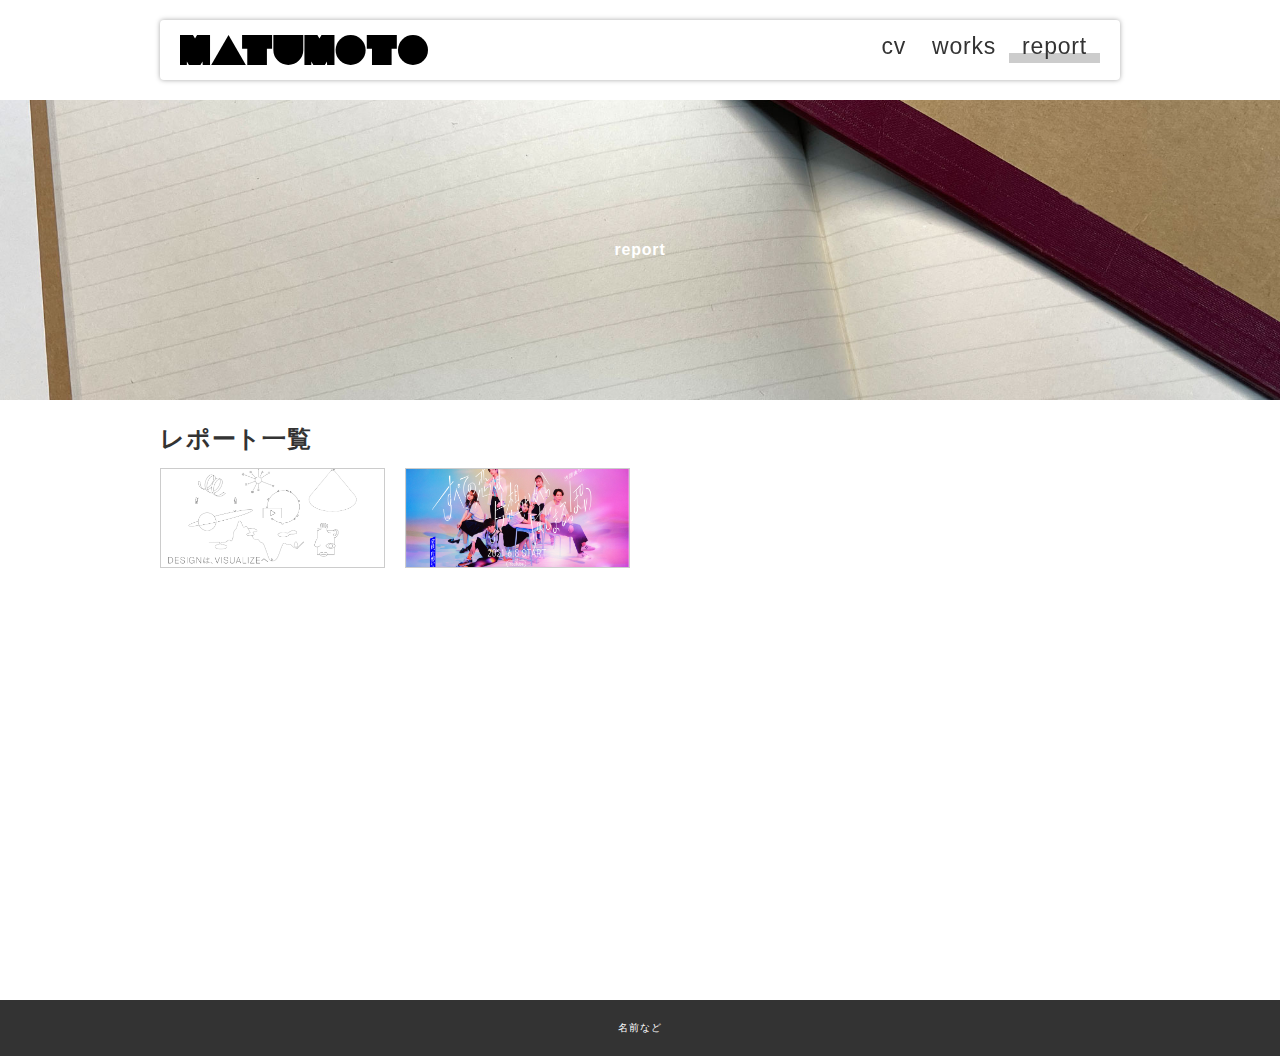
==== reports/index.html @ 4b15c16c "Initial commit" ====
<!DOCTYPE html>
<html lang="ja">
<head>
  <meta charset="UTF-8">
  <meta http-equiv="X-UA-Compatible" content="IE=edge">
  <meta name="viewport" content="width=device-width, initial-scale=1.0">
  <!-- トップページとはリンクが変わるので注意 -->
  <link rel="stylesheet" href="../css/style.css">
  <title>レポート一覧ページ</title>
</head>
<body class="contents_page">
  
  <header>
    <div class="inner">
      <p id="header_logo">
        <a href="../index.html"><img src="../images/logo.svg" alt=""></a>
      </p>
      <ul id="global_menu">
        <!-- トップページとはリンクが変わるので注意 -->
        <li><a href="../cv.html">cv</a></li>
        <li><a href="../works/index.html">works</a></li>
        <li class="current"><a href="./index.html">report</a></li>
      </ul>
    </div>
  </header>

  <section>
    <!-- 空の要素だけどcssで背景を設定している -->
    <div class="report_eye_catch">
      report
    </div>
    <div class="contents">
      <h2>レポート一覧</h2>
      <ul class="thumb_list">
        <li><a href="./report01.html"><img src="./images/thumb01.png" alt="サムネイル"></a></li>
        <li><a href="#"><img src="./images/thumb02.png" alt="サムネイル"></a></li>
      </ul>
    </div>
  </section>

  <footer>
    名前など
  </footer>


</body>
</html>
---- css/style.css ----
@charset "UTF-8";
/*======================================================
基本
======================================================*/
* {
  box-sizing: border-box;
  margin: 0;
  padding: 0;
}

html {
  font-size: 62.5%;
}

html,
body {
  height: 100%;
  font-feature-settings: "palt";
  background-color: #fff;
  position: relative;
}

body {
  font-size: 1.6rem;
  line-height: 1.6;
  font-family: "游ゴシック体", YuGothic, "游ゴシック", "Yu Gothic", "ヒラギノ角ゴ ProN W3", "Hiragino Kaku Gothic ProN", "メイリオ", Meiryo, sans-serif;
  color: #333333;
  letter-spacing: 0.05em;
}

body.contents_page {
  padding-top: 100px;
}

a {
  color: inherit;
  transition: 0.3s opacity;
}

a:hover {
  opacity: 0.7;
}

img {
  max-width: 100%;
  height: auto;
}

li {
  list-style: none;
}

@media (min-width: 901px) {
  .sp_only {
    display: none !important;
  }
}

@media (max-width: 900px) {
  .pc_only {
    display: none !important;
  }
}

/*======================================================
header
======================================================*/
header {
  position: fixed;
  z-index: 2;
  max-width: 1000px;
  top: 0;
  left: 0;
  right: 0;
  margin: auto;
}

header a {
  display: block;
  text-decoration: none;
}

header .inner {
  display: flex;
  background-color: #fff;
  justify-content: space-between;
  padding: 15px 20px;
  box-shadow: 0px 0px 5px rgba(0, 0, 0, 0.35);
  border-radius: 4px;
  margin: 20px;
}

/*======================================================
footer
======================================================*/
footer {
  background-color: #333;
  color: #fff;
  text-align: center;
  padding: 20px;
  font-size: 10px;
}

/*======================================================
コンテンツ
======================================================*/
#header_logo img {
  display: block;
}

#global_menu {
  display: flex;
  font-size: 23px;
  position: relative;
}

#global_menu a {
  padding: 0px 13px;
  line-height: 1;
  position: relative;
}

#global_menu li {
  position: relative;
}

#global_menu li.current::before {
  content: "";
  bottom: 2px;
  position: absolute;
  width: 100%;
  height: 10px;
  background-color: #ccc;
}

.top_eye_catch {
  height: 500px;
  background-image: url(../images/top.jpg);
  background-size: cover;
  background-position: center center;
  background-attachment: fixed;
  display: flex;
  align-items: center;
  justify-content: center;
  color: #fff;
  font-weight: bold;
}

.report_eye_catch {
  height: 300px;
  background-image: url(../images/report.jpg);
  background-size: cover;
  background-position: center center;
  display: flex;
  align-items: center;
  justify-content: center;
  color: #fff;
  font-weight: bold;
}

.contents {
  max-width: 1000px;
  min-height: 600px;
  padding: 20px;
  margin: auto;
}

.thumb_list {
  display: flex;
  flex-wrap: wrap;
  margin: 0 -10px;
}

.thumb_list li {
  width: 25%;
  height: 120px;
  padding: 10px;
}

.thumb_list li a {
  display: block;
  height: 100%;
}

.thumb_list li a img {
  display: block;
  border: 1px solid #ccc;
  width: 100%;
  height: 100%;
  object-fit: cover;
  object-position: center center;
}

/*======================================================
report
======================================================*/
.report {
  border: 1px solid #ccc;
  padding: 40px;
}

.report .outline {
  margin-bottom: 40px;
  display: flex;
}

.report .outline .pic {
  width: 45%;
  border: 3px solid #999;
}

.report .outline .txt {
  flex: 1;
  padding-left: 20px;
}

.report h1 {
  margin-bottom: 20px;
  padding-left: 10px;
  border-left: 5px solid #ff9a02;
}

.ex_link {
  display: inline-block;
  position: relative;
  padding: 4px;
  padding-left: 26px;
}

.ex_link::before {
  box-sizing: border-box;
  content: "";
  display: block;
  width: 20px;
  height: 14px;
  border: 3px solid #666;
  border-radius: 3px;
  position: absolute;
  left: 0;
  top: 0;
  bottom: 0;
  margin: auto;
}

/*======================================================
汎用
======================================================*/
.mb_m {
  margin-bottom: 20px;
}
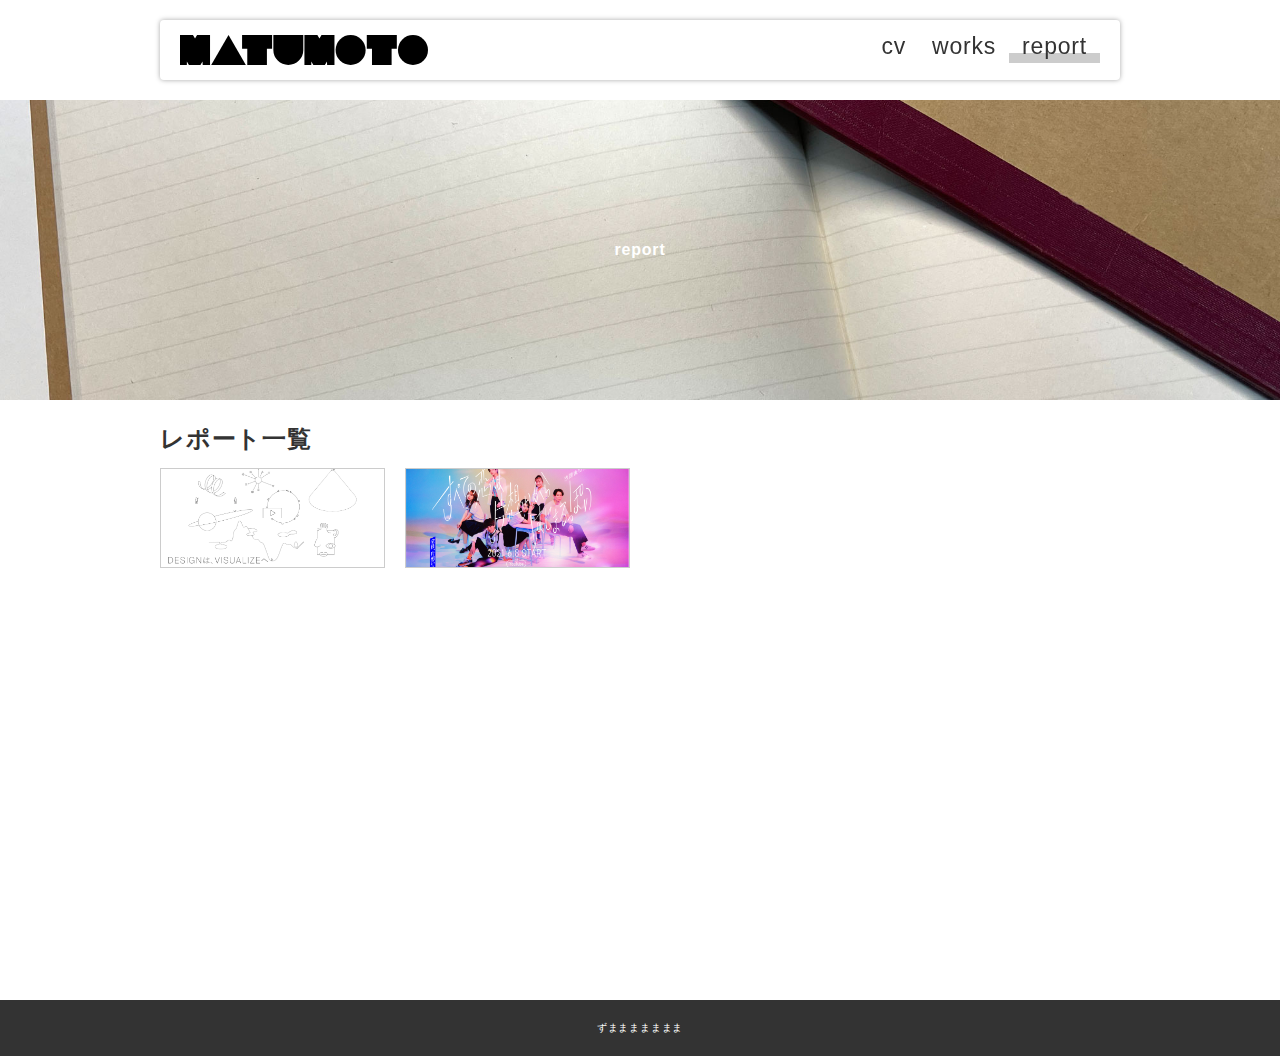
==== commit 81d650fa: "背景を変更" ====
--- a/reports/index.html
+++ b/reports/index.html
@@ -39,7 +39,7 @@
   </section>
 
   <footer>
-    名前など
+    ずままままままま
   </footer>
 
 
--- a/css/style.css
+++ b/css/style.css
@@ -135,7 +135,7 @@
 
 .top_eye_catch {
   height: 500px;
-  background-image: url(../images/top.jpg);
+  background-image: url(../images/image.png);
   background-size: cover;
   background-position: center center;
   background-attachment: fixed;
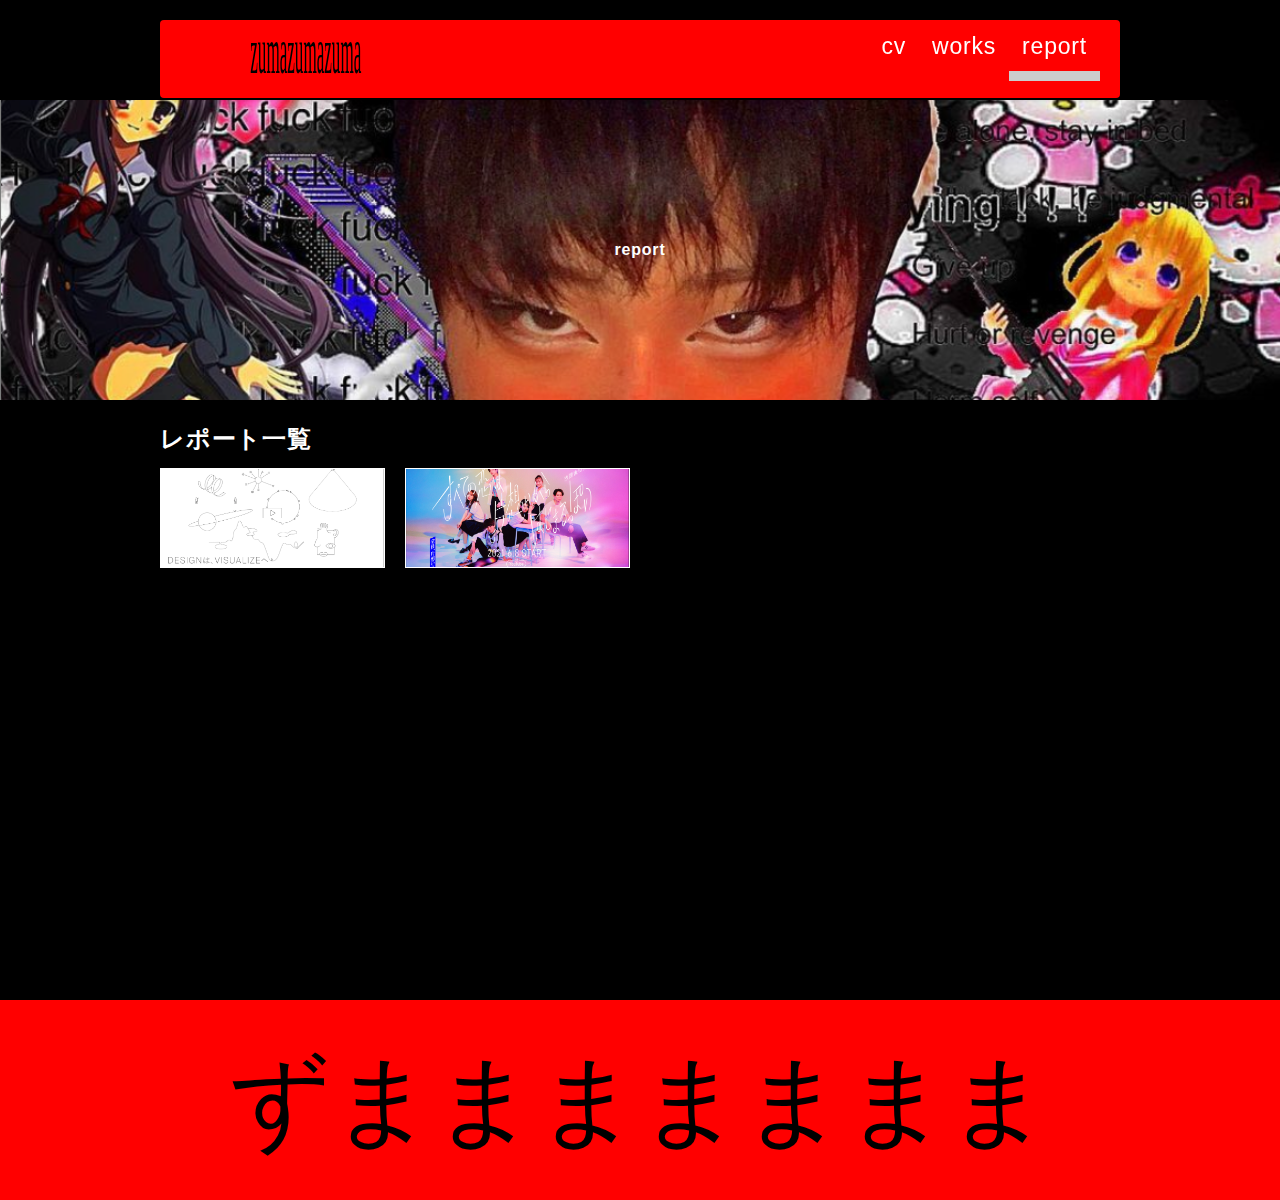
==== commit 98c1739e: "Update index.html" ====
--- a/reports/index.html
+++ b/reports/index.html
@@ -6,7 +6,7 @@
   <meta name="viewport" content="width=device-width, initial-scale=1.0">
   <!-- トップページとはリンクが変わるので注意 -->
   <link rel="stylesheet" href="../css/style.css">
-  <title>レポート一覧ページ</title>
+  <title>繝ｬ繝昴?繝井ｸ?隕ｧ繝壹?繧ｸ</title>
 </head>
 <body class="contents_page">
   
--- a/css/style.css
+++ b/css/style.css
@@ -16,7 +16,7 @@
 body {
   height: 100%;
   font-feature-settings: "palt";
-  background-color: #fff;
+  background-color:black;
   position: relative;
 }
 
@@ -24,7 +24,7 @@
   font-size: 1.6rem;
   line-height: 1.6;
   font-family: "游ゴシック体", YuGothic, "游ゴシック", "Yu Gothic", "ヒラギノ角ゴ ProN W3", "Hiragino Kaku Gothic ProN", "メイリオ", Meiryo, sans-serif;
-  color: #333333;
+  color:white;
   letter-spacing: 0.05em;
 }
 
@@ -82,7 +82,7 @@
 
 header .inner {
   display: flex;
-  background-color: #fff;
+  background-color:red;
   justify-content: space-between;
   padding: 15px 20px;
   box-shadow: 0px 0px 5px rgba(0, 0, 0, 0.35);
@@ -94,18 +94,20 @@
 footer
 ======================================================*/
 footer {
-  background-color: #333;
-  color: #fff;
+  background-color:red;
+  color:black;
   text-align: center;
   padding: 20px;
-  font-size: 10px;
+  font-size: 100px;
 }
 
 /*======================================================
 コンテンツ
 ======================================================*/
 #header_logo img {
-  display: block;
+  /*display: block;*/
+  width: 300px;
+  height:40px;
 }
 
 #global_menu {
@@ -142,13 +144,13 @@
   display: flex;
   align-items: center;
   justify-content: center;
-  color: #fff;
+  color:black;
   font-weight: bold;
 }
 
 .report_eye_catch {
   height: 300px;
-  background-image: url(../images/report.jpg);
+  background-image: url(../images/image.png);
   background-size: cover;
   background-position: center center;
   display: flex;
@@ -158,6 +160,17 @@
   font-weight: bold;
 }
 
+.cv_eye_catch {
+  height: 300px;
+  background-image: url(../images/image.png);
+  background-size: cover;
+  background-position: center center;
+  display: flex;
+  align-items: center;
+  justify-content: center;
+  color: #fff;
+  font-weight: bold;
+}
 .contents {
   max-width: 1000px;
   min-height: 600px;
@@ -184,7 +197,7 @@
 
 .thumb_list li a img {
   display: block;
-  border: 1px solid #ccc;
+  border: 1px solid white;
   width: 100%;
   height: 100%;
   object-fit: cover;
@@ -195,7 +208,7 @@
 report
 ======================================================*/
 .report {
-  border: 1px solid #ccc;
+  border: 1px solid white;
   padding: 40px;
 }
 
@@ -206,7 +219,7 @@
 
 .report .outline .pic {
   width: 45%;
-  border: 3px solid #999;
+  border: 3px solid black;
 }
 
 .report .outline .txt {
@@ -217,7 +230,7 @@
 .report h1 {
   margin-bottom: 20px;
   padding-left: 10px;
-  border-left: 5px solid #ff9a02;
+  border-left: 5px solid red;
 }
 
 .ex_link {
@@ -233,7 +246,7 @@
   display: block;
   width: 20px;
   height: 14px;
-  border: 3px solid #666;
+  border: 3px solid white;
   border-radius: 3px;
   position: absolute;
   left: 0;
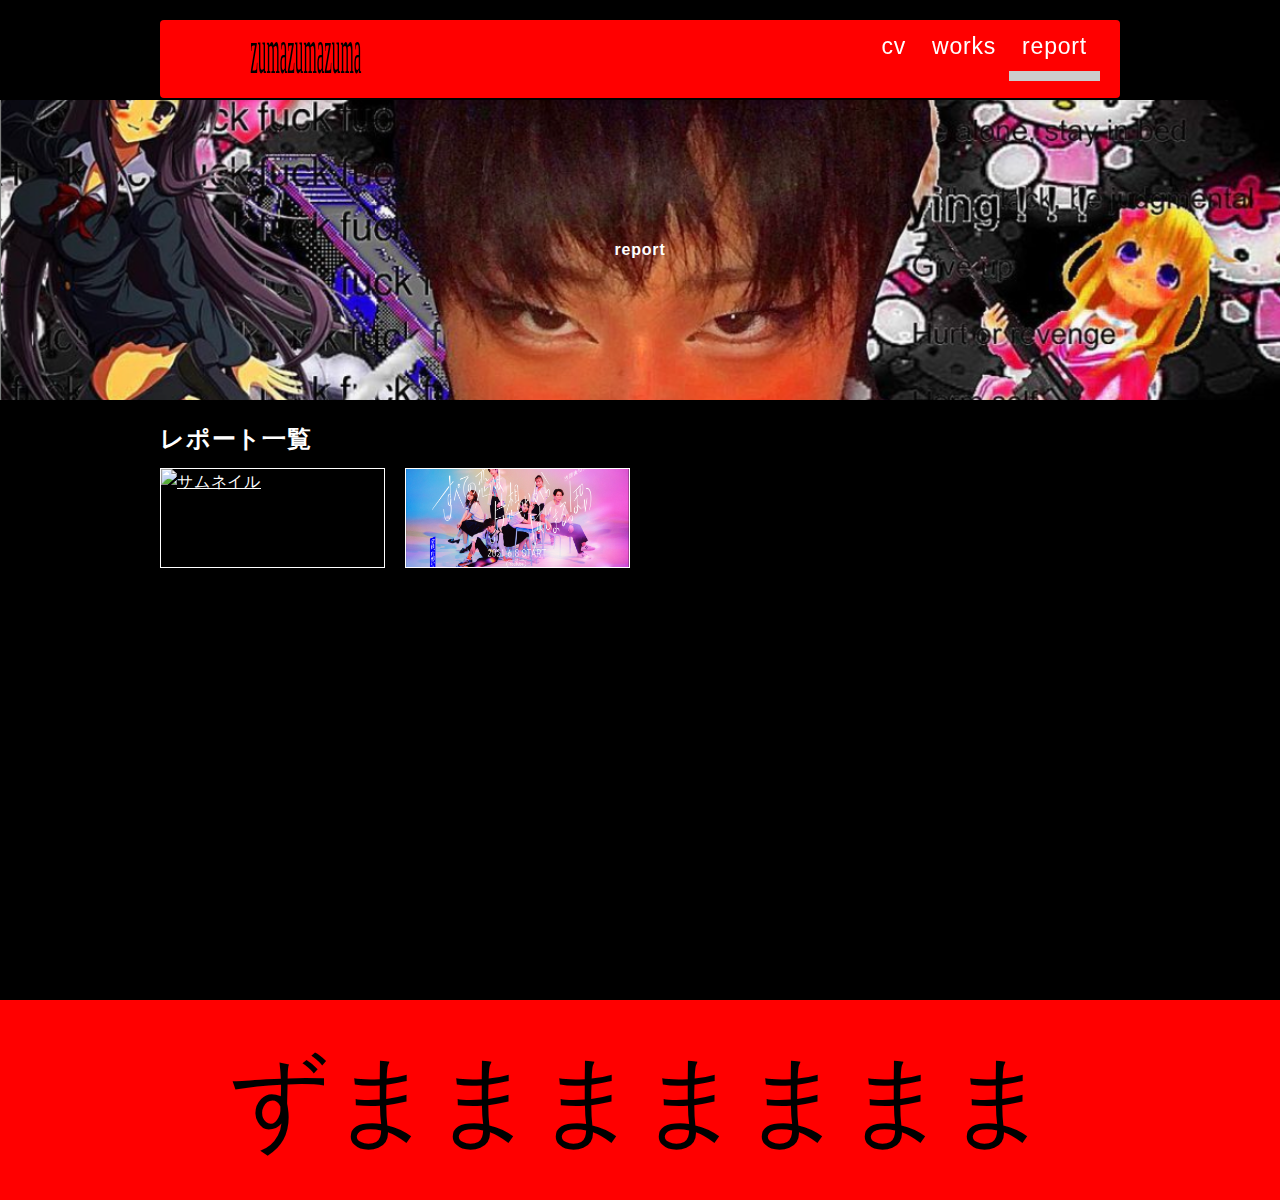
==== commit 2ff95135: "サムネ" ====
--- a/reports/index.html
+++ b/reports/index.html
@@ -32,7 +32,7 @@
     <div class="contents">
       <h2>レポート一覧</h2>
       <ul class="thumb_list">
-        <li><a href="./report01.html"><img src="./images/thumb01.png" alt="サムネイル"></a></li>
+        <li><a href="./report01.html"><img src="." alt="サムネイル"></a></li>
         <li><a href="#"><img src="./images/thumb02.png" alt="サムネイル"></a></li>
       </ul>
     </div>
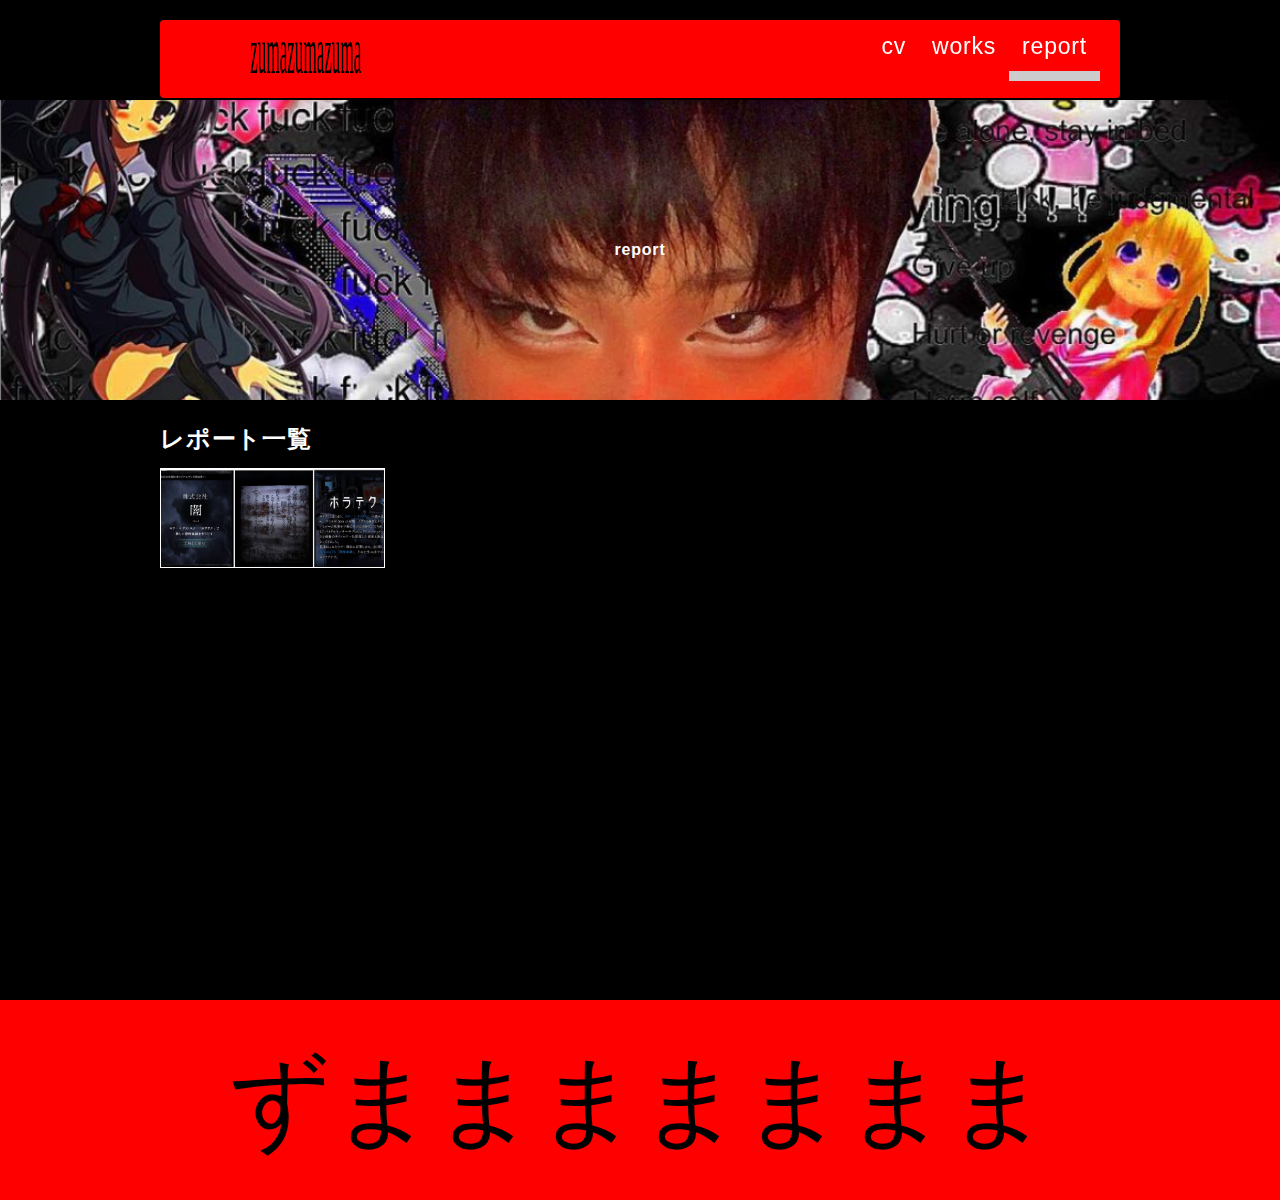
==== commit b3a8af18: "Update index.html" ====
--- a/reports/index.html
+++ b/reports/index.html
@@ -32,8 +32,7 @@
     <div class="contents">
       <h2>レポート一覧</h2>
       <ul class="thumb_list">
-        <li><a href="./report01.html"><img src="." alt="サムネイル"></a></li>
-        <li><a href="#"><img src="./images/thumb02.png" alt="サムネイル"></a></li>
+        <li><a href="./report01.html"><img src="./images/horror2.png" alt="サムネイル"></a></li>
       </ul>
     </div>
   </section>
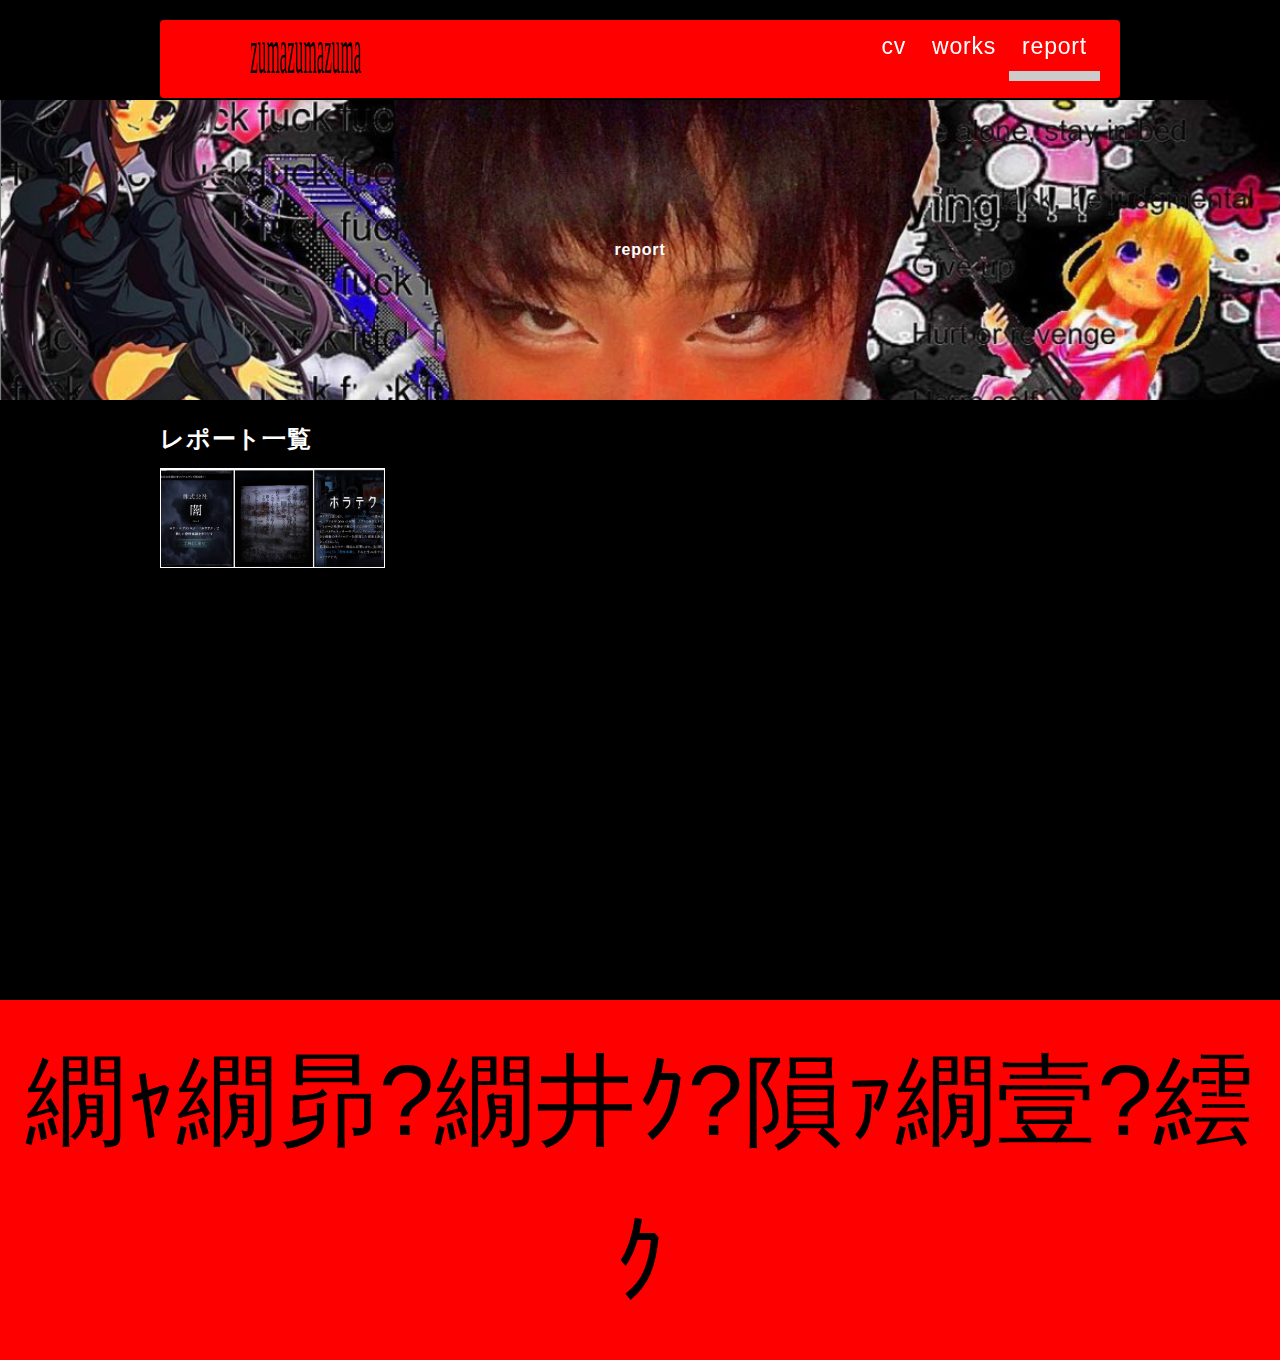
==== commit a4fa4faf: "Update index.html" ====
--- a/reports/index.html
+++ b/reports/index.html
@@ -32,13 +32,13 @@
     <div class="contents">
       <h2>レポート一覧</h2>
       <ul class="thumb_list">
-        <li><a href="./report01.html"><img src="./images/horror2.png" alt="サムネイル"></a></li>
+        <li><a href="../reports/reports.html"><img src="./images/horror2.png" alt="サムネイル"></a></li>
       </ul>
     </div>
   </section>
 
   <footer>
-    ずままままままま
+    繝ｬ繝昴?繝井ｸ?隕ｧ繝壹?繧ｸ
   </footer>
 
 
